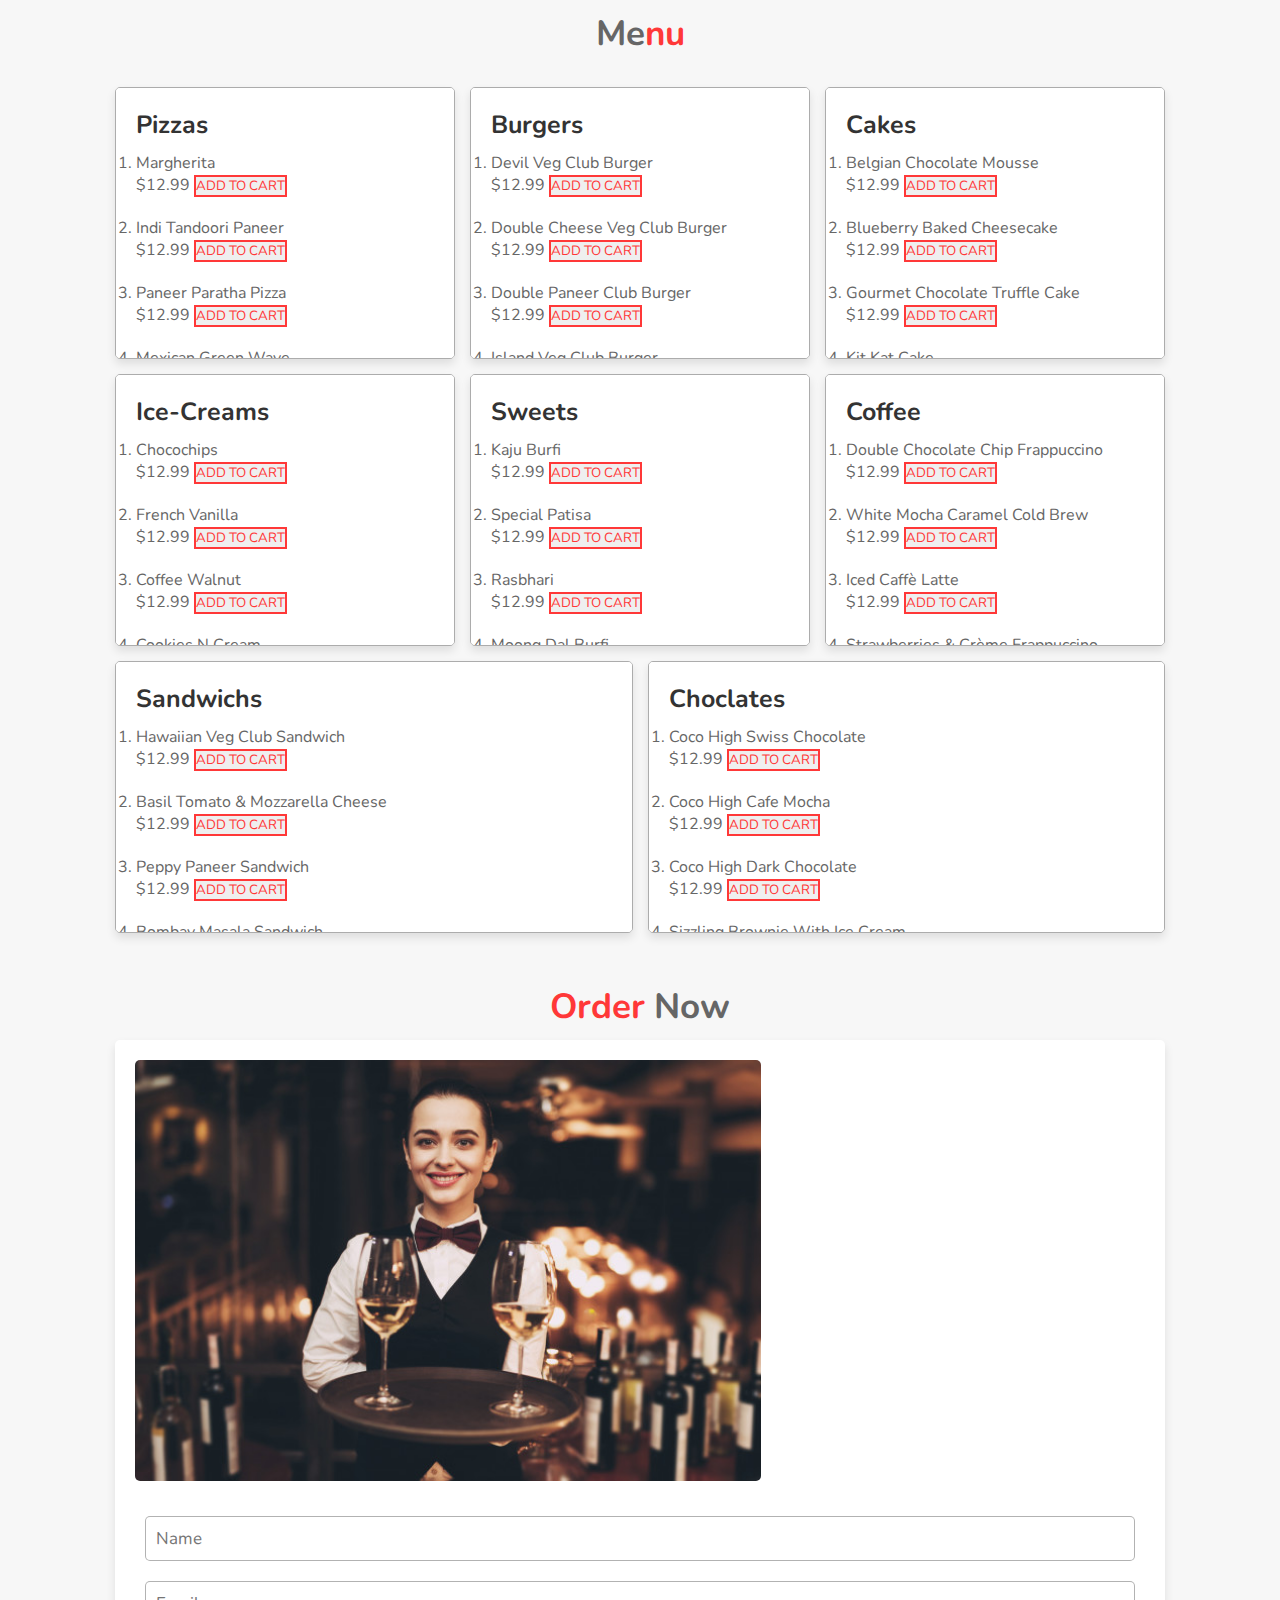
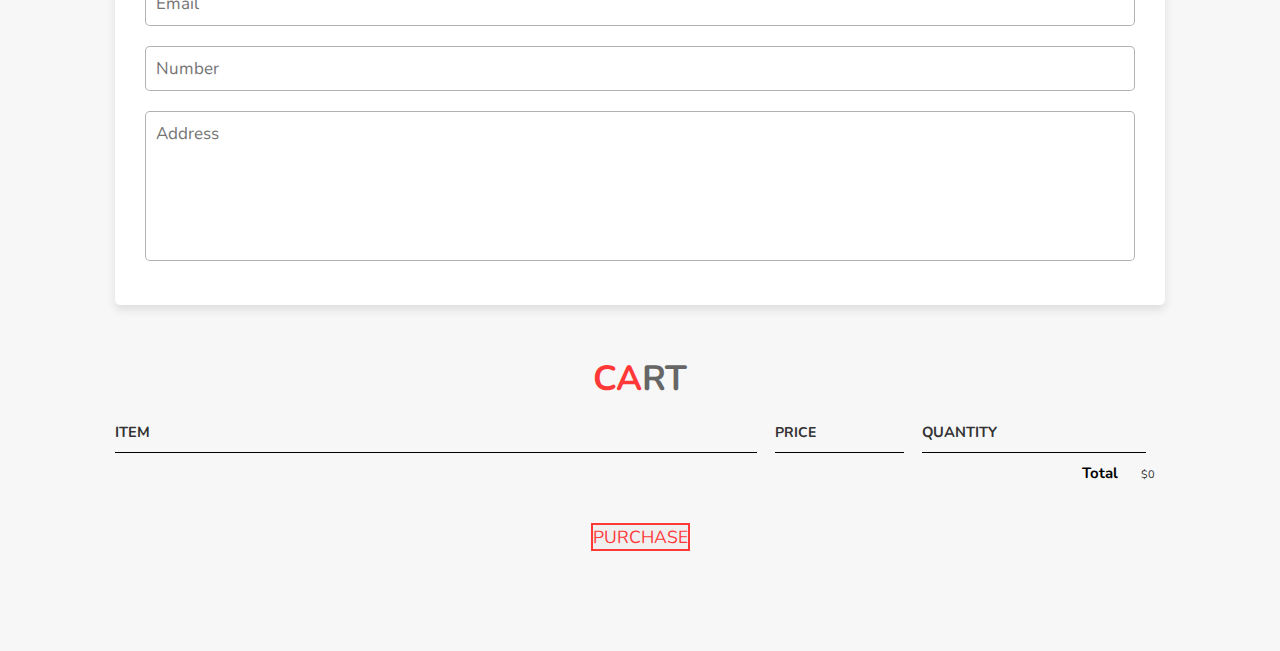
==== Ordernow.html @ 8b0af30a "Added menu page" ====
<!DOCTYPE html>
<html lang="en">
  <head>
    <meta charset="UTF-8" />
    <meta http-equiv="X-UA-Compatible" content="IE=edge" />
    <meta name="viewport" content="width=device-width, initial-scale=1.0" />
    <title>Document</title>
    <link rel="stylesheet" href="menu.css" />
    <script src="menu.js" async></script>
    

    <!-- custom css file link  -->
    
  </head>
  <body>
    <h1 class="heading">Me<span>nu</span></h1>
    <!-- menu section starts -->
    <section class="speciality" id="speciality">
  
        <div class="box-container">
          <div class="box">
            <div class="content">
              <h3>Pizzas</h3>
             <ol>
                <li class ="shop-item"><div class="shop-item-title">Margherita</div><div class="shop-item-details"> <span class="shop-item-price">$12.99</span>
                  <button class="btn btn-primary shop-item-button" type="button">ADD TO CART</button></div></li>
                <li class ="shop-item"><div class="shop-item-title">Indi Tandoori Paneer</div><div class="shop-item-details"> <span class="shop-item-price">$12.99</span>
                  <button class="btn btn-primary shop-item-button" type="button">ADD TO CART</button></div></li>
                <li class ="shop-item"><div class="shop-item-title">Paneer Paratha Pizza</div><div class="shop-item-details"> <span class="shop-item-price">$12.99</span>
                  <button class="btn btn-primary shop-item-button" type="button">ADD TO CART</button></div></li>
                <li class ="shop-item"><div class="shop-item-title">Mexican Green Wave</div><div class="shop-item-details"> <span class="shop-item-price">$12.99</span>
                  <button class="btn btn-primary shop-item-button" type="button">ADD TO CART</button></div></li>
                <li class ="shop-item"><div class="shop-item-title">Moroccan Spice Pasta Pizza</div><div class="shop-item-details"> <span class="shop-item-price">$12.99</span>
                  <button class="btn btn-primary shop-item-button" type="button">ADD TO CART</button></div></li>
               
             </ol>
            </div>
          </div>
          <div class="box">
            <div class="content">
              <h3>Burgers</h3>
             <ol>
                <li class ="shop-item"><div class="shop-item-title">Devil Veg Club Burger</div>
                  <div class="shop-item-details"> <span class="shop-item-price">$12.99</span>
                  <button class="btn btn-primary shop-item-button" type="button">ADD TO CART</button></div>
                </li>
                <li class ="shop-item"><div class="shop-item-title">Double Cheese Veg Club Burger</div><div class="shop-item-details"> <span class="shop-item-price">$12.99</span>
                  <button class="btn btn-primary shop-item-button" type="button">ADD TO CART</button></div></li>
                <li class ="shop-item"><div class="shop-item-title">Double Paneer Club Burger</div><div class="shop-item-details"> <span class="shop-item-price">$12.99</span>
                  <button class="btn btn-primary shop-item-button" type="button">ADD TO CART</button></div></li>
                <li class ="shop-item"><div class="shop-item-title">Island Veg Club Burger</div><div class="shop-item-details"> <span class="shop-item-price">$12.99</span>
                  <button class="btn btn-primary shop-item-button" type="button">ADD TO CART</button></div></li>
                <li class ="shop-item"><div class="shop-item-title">Devil Chicken Club Burge</div><div class="shop-item-details"> <span class="shop-item-price">$12.99</span>
                  <button class="btn btn-primary shop-item-button" type="button">ADD TO CART</button></div></li>
               
             </ol>
            </div>
          </div> <div class="box">
            <div class="content">
              <h3>Cakes</h3>
             <ol>
               <li class ="shop-item"><div class="shop-item-title">Belgian Chocolate Mousse</div><div class="shop-item-details"> <span class="shop-item-price">$12.99</span>
                  <button class="btn btn-primary shop-item-button" type="button">ADD TO CART</button></div></li>
               <li class ="shop-item"><div class="shop-item-title">Blueberry Baked Cheesecake</div><div class="shop-item-details"> <span class="shop-item-price">$12.99</span>
                  <button class="btn btn-primary shop-item-button" type="button">ADD TO CART</button></div></li>
                <li class ="shop-item"><div class="shop-item-title">Gourmet Chocolate Truffle Cake</div><div class="shop-item-details"> <span class="shop-item-price">$12.99</span>
                  <button class="btn btn-primary shop-item-button" type="button">ADD TO CART</button></div></li>
                <li class ="shop-item"><div class="shop-item-title">Kit Kat Cake</div><div class="shop-item-details"> <span class="shop-item-price">$12.99</span>
                  <button class="btn btn-primary shop-item-button" type="button">ADD TO CART</button></div></li>
                <li class ="shop-item"><div class="shop-item-title">Lotus Biscoff Cheesecake</div><div class="shop-item-details"> <span class="shop-item-price">$12.99</span>
                  <button class="btn btn-primary shop-item-button" type="button">ADD TO CART</button></div></li>
               
             </ol>
            </div>
          </div> <div class="box">
            <div class="content">
              <h3>ice-creams</h3>
             <ol>
                <li class ="shop-item"><div class="shop-item-title">Chocochips</div><div class="shop-item-details"> <span class="shop-item-price">$12.99</span>
                  <button class="btn btn-primary shop-item-button" type="button">ADD TO CART</button></div></li>
                <li class ="shop-item"><div class="shop-item-title">French Vanilla</div><div class="shop-item-details"> <span class="shop-item-price">$12.99</span>
                  <button class="btn btn-primary shop-item-button" type="button">ADD TO CART</button></div></li>
                <li class ="shop-item"><div class="shop-item-title">Coffee Walnut</div><div class="shop-item-details"> <span class="shop-item-price">$12.99</span>
                  <button class="btn btn-primary shop-item-button" type="button">ADD TO CART</button></div></li>
                <li class ="shop-item"><div class="shop-item-title">Cookies N Cream</div><div class="shop-item-details"> <span class="shop-item-price">$12.99</span>
                  <button class="btn btn-primary shop-item-button" type="button">ADD TO CART</button></div></li>
                <li class ="shop-item"><div class="shop-item-title">Alphonso Mango</div><div class="shop-item-details"> <span class="shop-item-price">$12.99</span>
                  <button class="btn btn-primary shop-item-button" type="button">ADD TO CART</button></div></li>
                
             </ol>
            </div>
          </div> <div class="box">
            <div class="content">
              <h3>Sweets</h3>
             <ol>
                <li class ="shop-item"><div class="shop-item-title">Kaju Burfi</div><div class="shop-item-details"><span class="shop-item-price">$12.99</span>
                  <button class="btn btn-primary shop-item-button" type="button">ADD TO CART</button></li>
                <li class ="shop-item"><div class="shop-item-title">Special Patisa</div><div class="shop-item-details"> <span class="shop-item-price">$12.99</span>
                  <button class="btn btn-primary shop-item-button" type="button">ADD TO CART</button></div></li>
                <li class ="shop-item"><div class="shop-item-title">Rasbhari</div><div class="shop-item-details"><span class="shop-item-price">$12.99</span>
                  <button class="btn btn-primary shop-item-button" type="button">ADD TO CART</button></li>
                <li class ="shop-item"><div class="shop-item-title">Moong Dal Burfi</div><div class="shop-item-details"><span class="shop-item-price">$12.99</span>
                  <button class="btn btn-primary shop-item-button" type="button">ADD TO CART</button></li>
                <li class ="shop-item"><div class="shop-item-title">Pista Badam Burfi</div><div class="shop-item-details"> <span class="shop-item-price">$12.99</span>
                  <button class="btn btn-primary shop-item-button" type="button">ADD TO CART</button></div></li>
               
             </ol>
            </div>
          </div> 
          <div class="box">
            <div class="content">
              <h3>Coffee</h3>
             <ol>
                <li class ="shop-item"><div class="shop-item-title">Double Chocolate Chip Frappuccino</div><div class="shop-item-details"> <span class="shop-item-price">$12.99</span>
                  <button class="btn btn-primary shop-item-button" type="button">ADD TO CART</button></div></li>
                <li class ="shop-item"><div class="shop-item-title">White mocha caramel Cold Brew</div><div class="shop-item-details"> <span class="shop-item-price">$12.99</span>
                  <button class="btn btn-primary shop-item-button" type="button">ADD TO CART</button></div></li>
                <li class ="shop-item"><div class="shop-item-title">Iced Caffè Latte</div><div class="shop-item-details"> <span class="shop-item-price">$12.99</span>
                  <button class="btn btn-primary shop-item-button" type="button">ADD TO CART</button></div></li>
                <li class ="shop-item"><div class="shop-item-title">Strawberries & Crème Frappuccino</div><div class="shop-item-details"> <span class="shop-item-price">$12.99</span>
                  <button class="btn btn-primary shop-item-button" type="button">ADD TO CART</button></div></li>
                <li class ="shop-item"><div class="shop-item-title">Caramel Java Chip Frappuccino</div><div class="shop-item-details"> <span class="shop-item-price">$12.99</span>
                  <button class="btn btn-primary shop-item-button" type="button">ADD TO CART</button></div></li>
                
             </ol>
            </div>
          </div>
          <div class="box">
            <div class="content">
              <h3>Sandwichs</h3>
             <ol>
                <li class ="shop-item"><div class="shop-item-title">Hawaiian Veg Club Sandwich</div><div class="shop-item-details"> <span class="shop-item-price">$12.99</span>
                  <button class="btn btn-primary shop-item-button" type="button">ADD TO CART</button></div></li>
                <li class ="shop-item"><div class="shop-item-title">Basil Tomato & Mozzarella Cheese</div><div class="shop-item-details"> <span class="shop-item-price">$12.99</span>
                  <button class="btn btn-primary shop-item-button" type="button">ADD TO CART</button></div></li>
                <li class ="shop-item"><div class="shop-item-title">Peppy Paneer Sandwich</div><div class="shop-item-details"> <span class="shop-item-price">$12.99</span>
                  <button class="btn btn-primary shop-item-button" type="button">ADD TO CART</button></div></li>
                <li class ="shop-item"><div class="shop-item-title">Bombay Masala Sandwich</div><div class="shop-item-details"> <span class="shop-item-price">$12.99</span>
                  <button class="btn btn-primary shop-item-button" type="button">ADD TO CART</button></div></li>
                <li class ="shop-item"><div class="shop-item-title">Cheese Coleslow</div><div class="shop-item-details"> <span class="shop-item-price">$12.99</span>
                  <button class="btn btn-primary shop-item-button" type="button">ADD TO CART</button></div></li>
             </ol>
            </div>
          </div>
          <div class="box">
            <div class="content">
              <h3>Choclates</h3>
             <ol>
                <li class ="shop-item"><div class="shop-item-title">Coco High Swiss Chocolate</div><div class="shop-item-details"> <span class="shop-item-price">$12.99</span>
                  <button class="btn btn-primary shop-item-button" type="button">ADD TO CART</button></div></li>
                <li class ="shop-item"><div class="shop-item-title">Coco High Cafe Mocha</div><div class="shop-item-details"> <span class="shop-item-price">$12.99</span>
                  <button class="btn btn-primary shop-item-button" type="button">ADD TO CART</button></div></li>
                <li class ="shop-item"><div class="shop-item-title">Coco High Dark Chocolate</div><div class="shop-item-details"> <span class="shop-item-price">$12.99</span>
                  <button class="btn btn-primary shop-item-button" type="button">ADD TO CART</button></div></li>
                <li class ="shop-item"><div class="shop-item-title">Sizzling Brownie With Ice Cream</div><div class="shop-item-details"> <span class="shop-item-price">$12.99</span>
                  <button class="btn btn-primary shop-item-button" type="button">ADD TO CART</button></div></li>
                <li class ="shop-item"><div class="shop-item-title">Walnut Brownie</div><div class="shop-item-details"> <span class="shop-item-price">$12.99</span>
                  <button class="btn btn-primary shop-item-button" type="button">ADD TO CART</button></div></li>
             </ol>
            </div>
          </div>
        </div>
      </section>
      <!-- menu section ends -->
       <!-- order  section starts -->
       <section class="order" id="order">
        <h1 class="heading"><span>order</span> now</h1>
  
        <div class="row">
          <div class="image">
            <img src="images/order-img.jpg" alt="" />
          </div>
  
          <form action="">
            <div class="inputBox">
              <input type="text" placeholder="Name" />
              <input type="email" placeholder="Email" />
            </div>
  
            <div class="inputBox">
              <input type="number" placeholder="Number" />
            </div>
  
            <textarea
              placeholder="Address"
              name=""
              id=""
              cols="30"
              rows="10"
            ></textarea>
          </form>
        </div>
      </section>
    <!-- order section ends -->
      <!-- cart section starts -->
      <section class="container content-section">
        <h1 class="section-header heading"><span>CA</span>RT</h1>
        <div class="cart-row">
            <span class="cart-item cart-header cart-column"><h3>ITEM</h3></span>
            <span class="cart-price cart-header cart-column"><h3>PRICE</h3></span>
            <span class="cart-quantity cart-header cart-column"><h3>QUANTITY</h3>
            </span>
        </div>
        <div class="cart-items">
        </div>
        <div class="cart-total">
            <strong class="cart-total-title">Total</strong>
            <span class="cart-total-price">$0</span>
        </div>
        <button class="btn btn-primary btn-purchase" type="button">PURCHASE</button>
    </section>
      <!-- cart section ends -->
  </body>
</html>
---- menu.css ----
@import url("https://fonts.googleapis.com/css2?family=Nunito:wght@200;300;400;600;700&display=swap");

:root {
  --red: #ff3838;
}

* {
  font-family: "Nunito", sans-serif;
  margin: 0;
  padding: 0;
  box-sizing: border-box;
  outline: none;
  border: none;
  text-decoration: none;
  text-transform: capitalize;
  transition: all 0.2s linear;
}

*::selection {
  background: var(--red);
  color: #fff;
}

html {
  font-size: 62.5%;
  overflow-x: hidden;
  scroll-behavior: smooth;
  scroll-padding-top: 6rem;
}

body {
  background: #f7f7f7;
}

section {
  padding: 2rem 9%;
}

.heading {
  text-align: center;
  font-size: 3.5rem;
  padding: 1rem;
  color: #666;
}

.heading span {
  color: var(--red);
}

.btn {
  
  border: 0.2rem solid var(--red);
  color: var(--red);
  cursor: pointer;

  position: relative;
  overflow: hidden;
  z-index: 0;
  
}

.btn::before {
  content: "";
  position: absolute;
  top: 0;
  right: 0;
  width: 0%;
  height: 100%;
  background: var(--red);
  transition: 0.3s linear;
  z-index: -1;
}

.btn:hover::before {
  width: 100%;
  left: 0;
}

.btn:hover {
  color: #fff;
}

.popular .box-container .box .price {
  position: absolute;
  top: 3rem;
  left: 3rem;
  background: var(--red);
  color: #fff;
  font-size: 2rem;
  padding: 0.5rem 1rem;
  border-radius: 0.5rem;
}

.speciality .box-container {
  display: flex;
  flex-wrap: wrap;
  gap: 1.5rem;
}

.speciality .box-container .box {
  flex: 1 1 30rem;
  position: relative;
  overflow: hidden;
  box-shadow: 0 0.5rem 1rem rgba(0, 0, 0, 0.1);
  border: 0.1rem solid rgba(0, 0, 0, 0.3);
  border-radius: 0.5rem;
}


.speciality .box-container .box .content {
  text-align: left;
  background: #fff;
  padding: 2rem;
  height: 270px;
}

.speciality .box-container .box .content h3 {
  font-size: 2.5rem;
  color: #333;
}

.speciality .box-container .box .content li {
  font-size: 1.6rem;
  color: #666;
  padding: 1rem 0;
}

.order .row {
  padding: 2rem;
  box-shadow: 0 0.5rem 1rem rgba(0, 0, 0, 0.1);
  background: #fff;
  display: flex;
  flex-wrap: wrap;
  gap: 1.5rem;
  border-radius: 0.5rem;
}


.order .row .image img {
  height: 100%;
  width: 100%;
  object-fit: cover;
  border-radius: 0.5rem;
}

.order .row form {
  flex: 1 1 50rem;
  padding: 1rem;
}

.order .row form .inputBox {
  display: flex;
  justify-content: space-between;
  flex-wrap: wrap;
}

.order .row form .inputBox input,
.order .row form textarea {
  padding: 1rem;
  margin: 1rem 0;
  font-size: 1.7rem;
  color: #333;
  text-transform: none;
  border: 0.1rem solid rgba(0, 0, 0, 0.3);
  border-radius: 0.5rem;
  width: 100%;
}

.order .row form textarea {
  width: 100%;
  resize: none;
  height: 15rem;
}

.order .row form .btn {
  background: none;
}

.order .row form .btn:hover {
  background: var(--red);
}
/* other code starts */
.cart-header {
  font-weight: bold;
  font-size: 1.25em;
  color: #333;
}

.cart-column {
  display: flex;
  align-items: center;
  border-bottom: 1px solid black;
  margin-right: 1.5em;
  padding-bottom: 10px;
  margin-top: 10px;
}

.cart-row {
  display: flex;
}

.cart-item {
  width: 100%;
}

.cart-price {
  width: 20%;
  font-size: 1.2em;
  color: #333;
}

.cart-quantity {
  width: 35%;
}

.cart-item-title {
  color: #333;
  margin-left: .5em;
  font-size: 1.2em;
}


.btn-danger {
  color: white;
  background-color: #EB5757;
  border: none;
  border-radius: .3em;
  font-weight: bold;
}

.btn-danger:hover {
  background-color: #CC4C4C;
}

.cart-quantity-input {
  height: 34px;
  width: 50px;
  border-radius: 5px;
  border: 1px solid #56CCF2;
  background-color: #eee;
  color: #333;
  padding: 0;
  text-align: center;
  font-size: 1.2em;
  margin-right: 25px;
}

.cart-row:last-child {
  border-bottom: 1px solid black;
}

.cart-row:last-child .cart-column {
  border: none;
}

.cart-total {
  text-align: end;
  margin-top: 10px;
  margin-right: 10px;
}

.cart-total-title {
  font-weight: bold;
  font-size: 1.5em;
  color: black;
  margin-right: 20px;
}

.cart-total-price {
  color: #333;
  font-size: 1.1em;
}

.btn-purchase {
  display: block;
  margin: 40px auto 80px auto;
  font-size: 1.75em;
}


/* media queries  */

@media (max-width: 991px) {
  html {
    font-size: 55%;
  }

  header {
    padding: 2rem;
  }

  section {
    padding: 2rem;
  }
}
@media (max-width: 450px) {
  html {
    font-size: 50%;
  }

  .order .row form .inputBox input {
    width: 100%;
  }
}
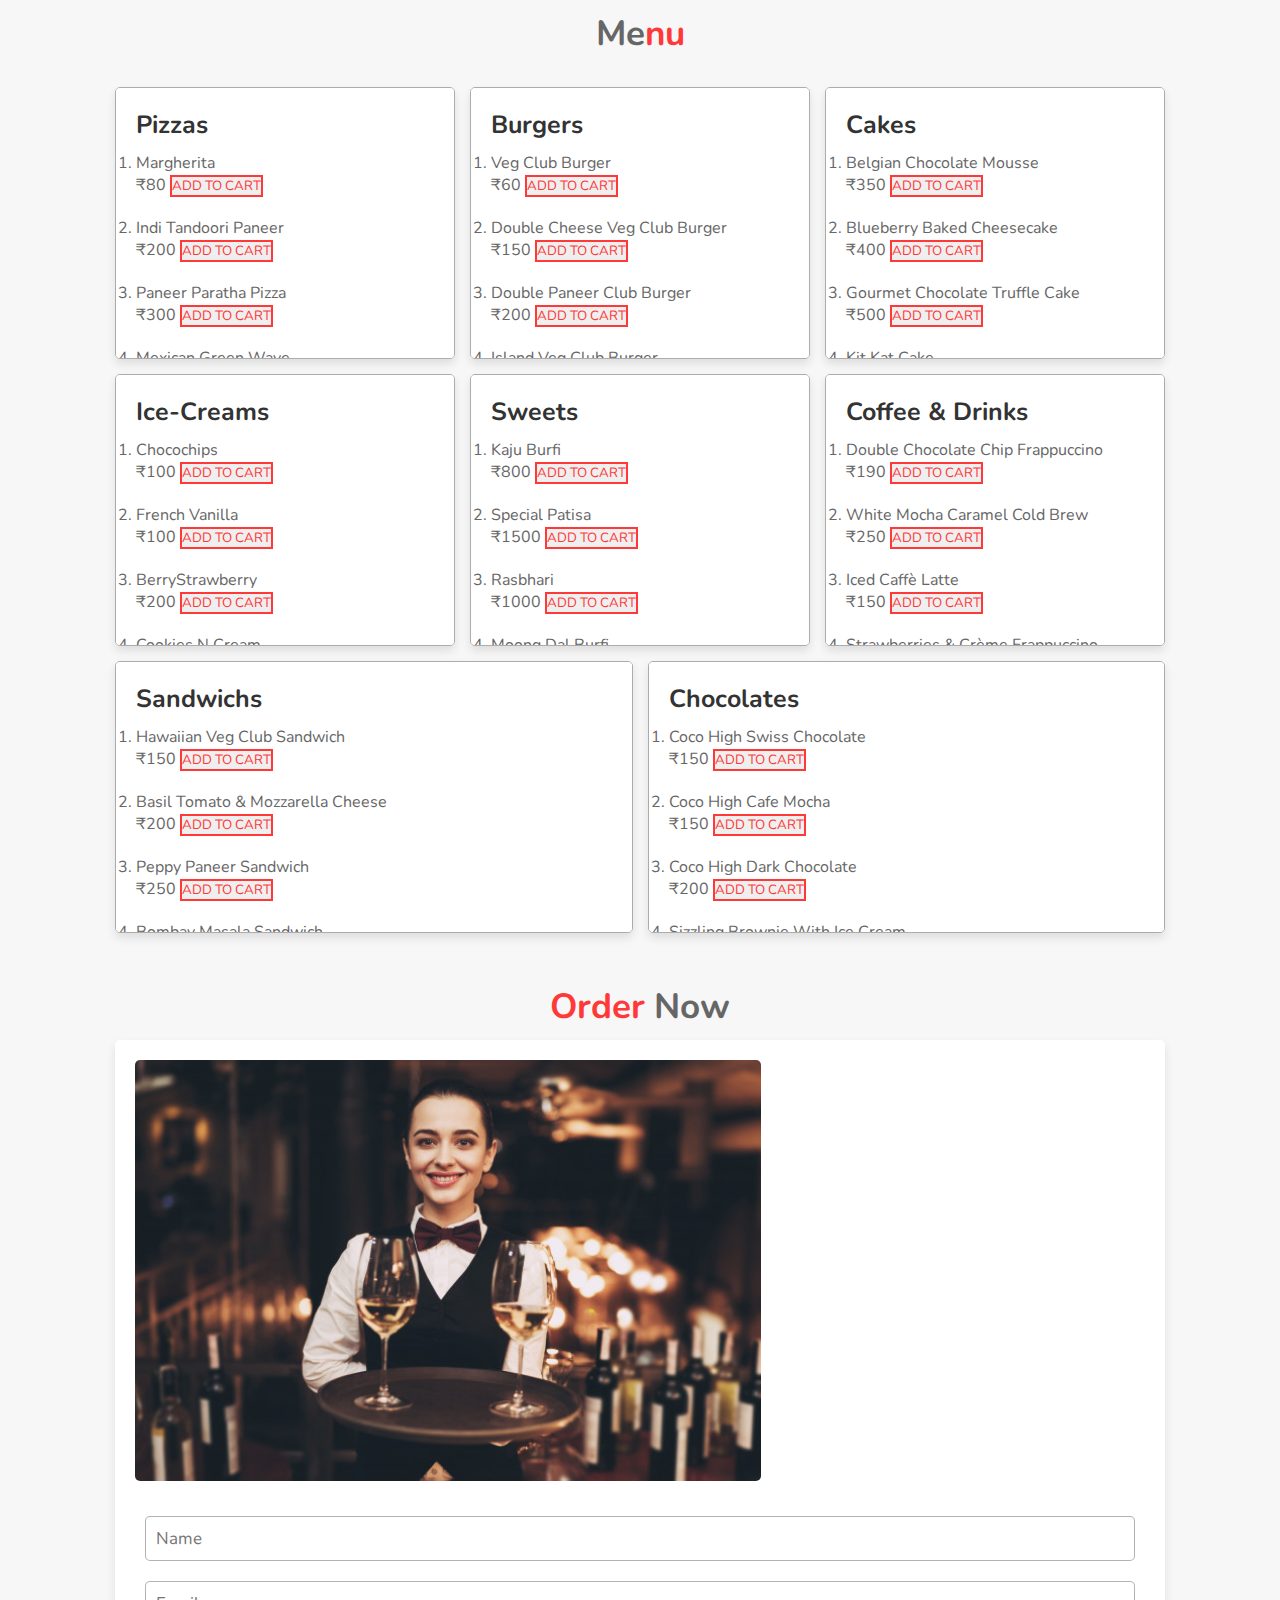
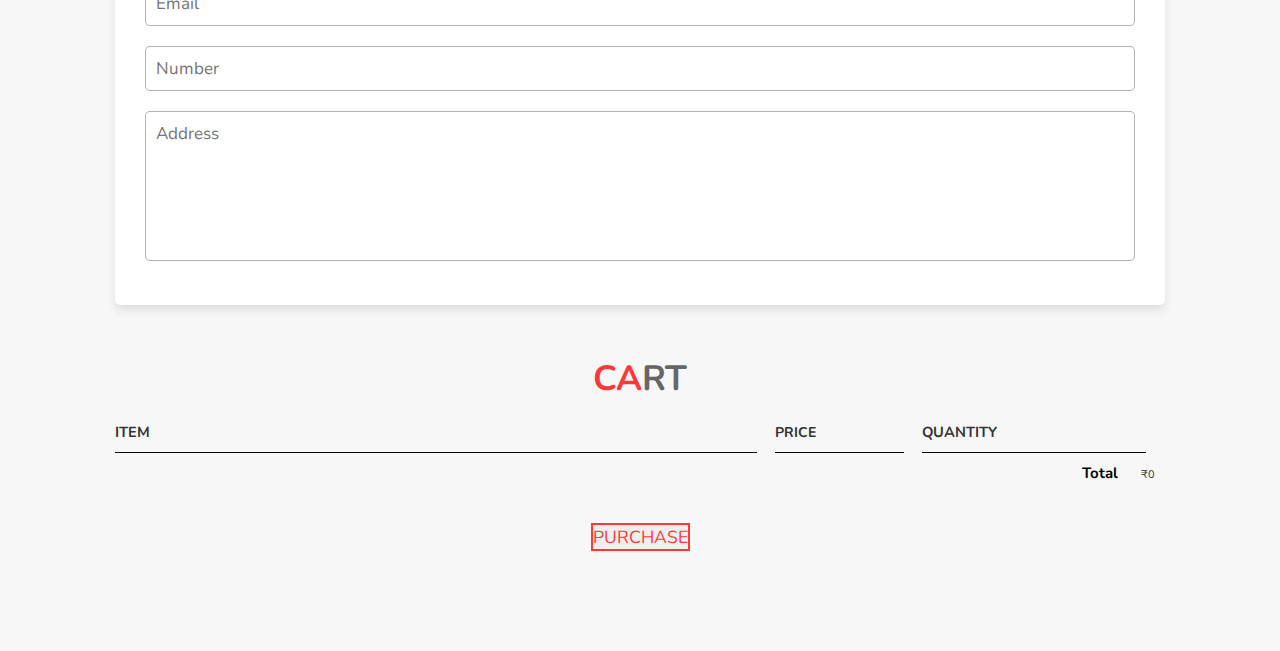
==== commit 6a11f1fb: "Update Ordernow.html" ====
--- a/Ordernow.html
+++ b/Ordernow.html
@@ -6,7 +6,7 @@
     <meta name="viewport" content="width=device-width, initial-scale=1.0" />
     <title>Document</title>
     <link rel="stylesheet" href="menu.css" />
-    <script src="menu.js" async></script>
+    
     
 
     <!-- custom css file link  -->
@@ -22,15 +22,15 @@
             <div class="content">
               <h3>Pizzas</h3>
              <ol>
-                <li class ="shop-item"><div class="shop-item-title">Margherita</div><div class="shop-item-details"> <span class="shop-item-price">$12.99</span>
-                  <button class="btn btn-primary shop-item-button" type="button">ADD TO CART</button></div></li>
-                <li class ="shop-item"><div class="shop-item-title">Indi Tandoori Paneer</div><div class="shop-item-details"> <span class="shop-item-price">$12.99</span>
-                  <button class="btn btn-primary shop-item-button" type="button">ADD TO CART</button></div></li>
-                <li class ="shop-item"><div class="shop-item-title">Paneer Paratha Pizza</div><div class="shop-item-details"> <span class="shop-item-price">$12.99</span>
-                  <button class="btn btn-primary shop-item-button" type="button">ADD TO CART</button></div></li>
-                <li class ="shop-item"><div class="shop-item-title">Mexican Green Wave</div><div class="shop-item-details"> <span class="shop-item-price">$12.99</span>
-                  <button class="btn btn-primary shop-item-button" type="button">ADD TO CART</button></div></li>
-                <li class ="shop-item"><div class="shop-item-title">Moroccan Spice Pasta Pizza</div><div class="shop-item-details"> <span class="shop-item-price">$12.99</span>
+                <li class ="shop-item"><div class="shop-item-title">Margherita</div><div class="shop-item-details"> <span class="shop-item-price">₹80</span>
+                  <button class="btn btn-primary shop-item-button" type="button">ADD TO CART</button></div></li>
+                <li class ="shop-item"><div class="shop-item-title">Indi Tandoori Paneer</div><div class="shop-item-details"> <span class="shop-item-price">₹200</span>
+                  <button class="btn btn-primary shop-item-button" type="button">ADD TO CART</button></div></li>
+                <li class ="shop-item"><div class="shop-item-title">Paneer Paratha Pizza</div><div class="shop-item-details"> <span class="shop-item-price">₹300</span>
+                  <button class="btn btn-primary shop-item-button" type="button">ADD TO CART</button></div></li>
+                <li class ="shop-item"><div class="shop-item-title">Mexican Green Wave</div><div class="shop-item-details"> <span class="shop-item-price">₹350</span>
+                  <button class="btn btn-primary shop-item-button" type="button">ADD TO CART</button></div></li>
+                <li class ="shop-item"><div class="shop-item-title">VeggieHour</div><div class="shop-item-details"> <span class="shop-item-price">₹400</span>
                   <button class="btn btn-primary shop-item-button" type="button">ADD TO CART</button></div></li>
                
              </ol>
@@ -40,17 +40,17 @@
             <div class="content">
               <h3>Burgers</h3>
              <ol>
-                <li class ="shop-item"><div class="shop-item-title">Devil Veg Club Burger</div>
-                  <div class="shop-item-details"> <span class="shop-item-price">$12.99</span>
+                <li class ="shop-item"><div class="shop-item-title"> Veg Club Burger</div>
+                  <div class="shop-item-details"> <span class="shop-item-price">₹60</span>
                   <button class="btn btn-primary shop-item-button" type="button">ADD TO CART</button></div>
                 </li>
-                <li class ="shop-item"><div class="shop-item-title">Double Cheese Veg Club Burger</div><div class="shop-item-details"> <span class="shop-item-price">$12.99</span>
-                  <button class="btn btn-primary shop-item-button" type="button">ADD TO CART</button></div></li>
-                <li class ="shop-item"><div class="shop-item-title">Double Paneer Club Burger</div><div class="shop-item-details"> <span class="shop-item-price">$12.99</span>
-                  <button class="btn btn-primary shop-item-button" type="button">ADD TO CART</button></div></li>
-                <li class ="shop-item"><div class="shop-item-title">Island Veg Club Burger</div><div class="shop-item-details"> <span class="shop-item-price">$12.99</span>
-                  <button class="btn btn-primary shop-item-button" type="button">ADD TO CART</button></div></li>
-                <li class ="shop-item"><div class="shop-item-title">Devil Chicken Club Burge</div><div class="shop-item-details"> <span class="shop-item-price">$12.99</span>
+                <li class ="shop-item"><div class="shop-item-title">Double Cheese Veg Club Burger</div><div class="shop-item-details"> <span class="shop-item-price">₹150</span>
+                  <button class="btn btn-primary shop-item-button" type="button">ADD TO CART</button></div></li>
+                <li class ="shop-item"><div class="shop-item-title">Double Paneer Club Burger</div><div class="shop-item-details"> <span class="shop-item-price">₹200</span>
+                  <button class="btn btn-primary shop-item-button" type="button">ADD TO CART</button></div></li>
+                <li class ="shop-item"><div class="shop-item-title">Island Veg Club Burger</div><div class="shop-item-details"> <span class="shop-item-price">₹200</span>
+                  <button class="btn btn-primary shop-item-button" type="button">ADD TO CART</button></div></li>
+                <li class ="shop-item"><div class="shop-item-title">Cheeseburger</div><div class="shop-item-details"> <span class="shop-item-price">₹250</span>
                   <button class="btn btn-primary shop-item-button" type="button">ADD TO CART</button></div></li>
                
              </ol>
@@ -59,16 +59,18 @@
             <div class="content">
               <h3>Cakes</h3>
              <ol>
-               <li class ="shop-item"><div class="shop-item-title">Belgian Chocolate Mousse</div><div class="shop-item-details"> <span class="shop-item-price">$12.99</span>
-                  <button class="btn btn-primary shop-item-button" type="button">ADD TO CART</button></div></li>
-               <li class ="shop-item"><div class="shop-item-title">Blueberry Baked Cheesecake</div><div class="shop-item-details"> <span class="shop-item-price">$12.99</span>
-                  <button class="btn btn-primary shop-item-button" type="button">ADD TO CART</button></div></li>
-                <li class ="shop-item"><div class="shop-item-title">Gourmet Chocolate Truffle Cake</div><div class="shop-item-details"> <span class="shop-item-price">$12.99</span>
-                  <button class="btn btn-primary shop-item-button" type="button">ADD TO CART</button></div></li>
-                <li class ="shop-item"><div class="shop-item-title">Kit Kat Cake</div><div class="shop-item-details"> <span class="shop-item-price">$12.99</span>
-                  <button class="btn btn-primary shop-item-button" type="button">ADD TO CART</button></div></li>
-                <li class ="shop-item"><div class="shop-item-title">Lotus Biscoff Cheesecake</div><div class="shop-item-details"> <span class="shop-item-price">$12.99</span>
-                  <button class="btn btn-primary shop-item-button" type="button">ADD TO CART</button></div></li>
+               <li class ="shop-item"><div class="shop-item-title">Belgian Chocolate Mousse</div><div class="shop-item-details"> <span class="shop-item-price">₹350</span>
+                  <button class="btn btn-primary shop-item-button" type="button">ADD TO CART</button></div></li>
+               <li class ="shop-item"><div class="shop-item-title">Blueberry Baked Cheesecake</div><div class="shop-item-details"> <span class="shop-item-price">₹400</span>
+                  <button class="btn btn-primary shop-item-button" type="button">ADD TO CART</button></div></li>
+                <li class ="shop-item"><div class="shop-item-title">Gourmet Chocolate Truffle Cake</div><div class="shop-item-details"> <span class="shop-item-price">₹500</span>
+                  <button class="btn btn-primary shop-item-button" type="button">ADD TO CART</button></div></li>
+                <li class ="shop-item"><div class="shop-item-title">Kit Kat Cake</div><div class="shop-item-details"> <span class="shop-item-price">₹650</span>
+                  <button class="btn btn-primary shop-item-button" type="button">ADD TO CART</button></div></li>
+                <li class ="shop-item"><div class="shop-item-title">Lotus Biscoff Cheesecake</div><div class="shop-item-details"> <span class="shop-item-price">₹600</span>
+                  <button class="btn btn-primary shop-item-button" type="button">ADD TO CART</button></div></li>
+                  <li class ="shop-item"><div class="shop-item-title">Choclate Cake</div><div class="shop-item-details"> <span class="shop-item-price">₹550</span>
+                    <button class="btn btn-primary shop-item-button" type="button">ADD TO CART</button></div></li>
                
              </ol>
             </div>
@@ -76,15 +78,15 @@
             <div class="content">
               <h3>ice-creams</h3>
              <ol>
-                <li class ="shop-item"><div class="shop-item-title">Chocochips</div><div class="shop-item-details"> <span class="shop-item-price">$12.99</span>
-                  <button class="btn btn-primary shop-item-button" type="button">ADD TO CART</button></div></li>
-                <li class ="shop-item"><div class="shop-item-title">French Vanilla</div><div class="shop-item-details"> <span class="shop-item-price">$12.99</span>
-                  <button class="btn btn-primary shop-item-button" type="button">ADD TO CART</button></div></li>
-                <li class ="shop-item"><div class="shop-item-title">Coffee Walnut</div><div class="shop-item-details"> <span class="shop-item-price">$12.99</span>
-                  <button class="btn btn-primary shop-item-button" type="button">ADD TO CART</button></div></li>
-                <li class ="shop-item"><div class="shop-item-title">Cookies N Cream</div><div class="shop-item-details"> <span class="shop-item-price">$12.99</span>
-                  <button class="btn btn-primary shop-item-button" type="button">ADD TO CART</button></div></li>
-                <li class ="shop-item"><div class="shop-item-title">Alphonso Mango</div><div class="shop-item-details"> <span class="shop-item-price">$12.99</span>
+                <li class ="shop-item"><div class="shop-item-title">Chocochips</div><div class="shop-item-details"> <span class="shop-item-price">₹100</span>
+                  <button class="btn btn-primary shop-item-button" type="button">ADD TO CART</button></div></li>
+                <li class ="shop-item"><div class="shop-item-title">French Vanilla</div><div class="shop-item-details"> <span class="shop-item-price">₹100</span>
+                  <button class="btn btn-primary shop-item-button" type="button">ADD TO CART</button></div></li>
+                <li class ="shop-item"><div class="shop-item-title">BerryStrawberry</div><div class="shop-item-details"> <span class="shop-item-price">₹200</span>
+                  <button class="btn btn-primary shop-item-button" type="button">ADD TO CART</button></div></li>
+                <li class ="shop-item"><div class="shop-item-title">Cookies N Cream</div><div class="shop-item-details"> <span class="shop-item-price">₹250</span>
+                  <button class="btn btn-primary shop-item-button" type="button">ADD TO CART</button></div></li>
+                <li class ="shop-item"><div class="shop-item-title">Alphonso Mango</div><div class="shop-item-details"> <span class="shop-item-price">₹150</span>
                   <button class="btn btn-primary shop-item-button" type="button">ADD TO CART</button></div></li>
                 
              </ol>
@@ -93,15 +95,15 @@
             <div class="content">
               <h3>Sweets</h3>
              <ol>
-                <li class ="shop-item"><div class="shop-item-title">Kaju Burfi</div><div class="shop-item-details"><span class="shop-item-price">$12.99</span>
+                <li class ="shop-item"><div class="shop-item-title">Kaju Burfi</div><div class="shop-item-details"><span class="shop-item-price">₹800</span>
                   <button class="btn btn-primary shop-item-button" type="button">ADD TO CART</button></li>
-                <li class ="shop-item"><div class="shop-item-title">Special Patisa</div><div class="shop-item-details"> <span class="shop-item-price">$12.99</span>
-                  <button class="btn btn-primary shop-item-button" type="button">ADD TO CART</button></div></li>
-                <li class ="shop-item"><div class="shop-item-title">Rasbhari</div><div class="shop-item-details"><span class="shop-item-price">$12.99</span>
+                <li class ="shop-item"><div class="shop-item-title">Special Patisa</div><div class="shop-item-details"> <span class="shop-item-price">₹1500</span>
+                  <button class="btn btn-primary shop-item-button" type="button">ADD TO CART</button></div></li>
+                <li class ="shop-item"><div class="shop-item-title">Rasbhari</div><div class="shop-item-details"><span class="shop-item-price">₹1000</span>
                   <button class="btn btn-primary shop-item-button" type="button">ADD TO CART</button></li>
-                <li class ="shop-item"><div class="shop-item-title">Moong Dal Burfi</div><div class="shop-item-details"><span class="shop-item-price">$12.99</span>
+                <li class ="shop-item"><div class="shop-item-title">Moong Dal Burfi</div><div class="shop-item-details"><span class="shop-item-price">₹1400</span>
                   <button class="btn btn-primary shop-item-button" type="button">ADD TO CART</button></li>
-                <li class ="shop-item"><div class="shop-item-title">Pista Badam Burfi</div><div class="shop-item-details"> <span class="shop-item-price">$12.99</span>
+                <li class ="shop-item"><div class="shop-item-title">Pista Badam Burfi</div><div class="shop-item-details"> <span class="shop-item-price">₹2000</span>
                   <button class="btn btn-primary shop-item-button" type="button">ADD TO CART</button></div></li>
                
              </ol>
@@ -109,18 +111,20 @@
           </div> 
           <div class="box">
             <div class="content">
-              <h3>Coffee</h3>
-             <ol>
-                <li class ="shop-item"><div class="shop-item-title">Double Chocolate Chip Frappuccino</div><div class="shop-item-details"> <span class="shop-item-price">$12.99</span>
-                  <button class="btn btn-primary shop-item-button" type="button">ADD TO CART</button></div></li>
-                <li class ="shop-item"><div class="shop-item-title">White mocha caramel Cold Brew</div><div class="shop-item-details"> <span class="shop-item-price">$12.99</span>
-                  <button class="btn btn-primary shop-item-button" type="button">ADD TO CART</button></div></li>
-                <li class ="shop-item"><div class="shop-item-title">Iced Caffè Latte</div><div class="shop-item-details"> <span class="shop-item-price">$12.99</span>
-                  <button class="btn btn-primary shop-item-button" type="button">ADD TO CART</button></div></li>
-                <li class ="shop-item"><div class="shop-item-title">Strawberries & Crème Frappuccino</div><div class="shop-item-details"> <span class="shop-item-price">$12.99</span>
-                  <button class="btn btn-primary shop-item-button" type="button">ADD TO CART</button></div></li>
-                <li class ="shop-item"><div class="shop-item-title">Caramel Java Chip Frappuccino</div><div class="shop-item-details"> <span class="shop-item-price">$12.99</span>
-                  <button class="btn btn-primary shop-item-button" type="button">ADD TO CART</button></div></li>
+              <h3>Coffee & Drinks</h3>
+             <ol>
+                <li class ="shop-item"><div class="shop-item-title">Double Chocolate Chip Frappuccino</div><div class="shop-item-details"> <span class="shop-item-price">₹190</span>
+                  <button class="btn btn-primary shop-item-button" type="button">ADD TO CART</button></div></li>
+                <li class ="shop-item"><div class="shop-item-title">White mocha caramel Cold Brew</div><div class="shop-item-details"> <span class="shop-item-price">₹250</span>
+                  <button class="btn btn-primary shop-item-button" type="button">ADD TO CART</button></div></li>
+                <li class ="shop-item"><div class="shop-item-title">Iced Caffè Latte</div><div class="shop-item-details"> <span class="shop-item-price">₹150</span>
+                  <button class="btn btn-primary shop-item-button" type="button">ADD TO CART</button></div></li>
+                <li class ="shop-item"><div class="shop-item-title">Strawberries & Crème Frappuccino</div><div class="shop-item-details"> <span class="shop-item-price">₹200</span>
+                  <button class="btn btn-primary shop-item-button" type="button">ADD TO CART</button></div></li>
+                <li class ="shop-item"><div class="shop-item-title">Caramel Java Chip Frappuccino</div><div class="shop-item-details"> <span class="shop-item-price">₹250</span>
+                  <button class="btn btn-primary shop-item-button" type="button">ADD TO CART</button></div></li>
+                  <li class ="shop-item"><div class="shop-item-title">Rose Lemonade</div><div class="shop-item-details"> <span class="shop-item-price">₹200</span>
+                    <button class="btn btn-primary shop-item-button" type="button">ADD TO CART</button></div></li>
                 
              </ol>
             </div>
@@ -129,32 +133,32 @@
             <div class="content">
               <h3>Sandwichs</h3>
              <ol>
-                <li class ="shop-item"><div class="shop-item-title">Hawaiian Veg Club Sandwich</div><div class="shop-item-details"> <span class="shop-item-price">$12.99</span>
-                  <button class="btn btn-primary shop-item-button" type="button">ADD TO CART</button></div></li>
-                <li class ="shop-item"><div class="shop-item-title">Basil Tomato & Mozzarella Cheese</div><div class="shop-item-details"> <span class="shop-item-price">$12.99</span>
-                  <button class="btn btn-primary shop-item-button" type="button">ADD TO CART</button></div></li>
-                <li class ="shop-item"><div class="shop-item-title">Peppy Paneer Sandwich</div><div class="shop-item-details"> <span class="shop-item-price">$12.99</span>
-                  <button class="btn btn-primary shop-item-button" type="button">ADD TO CART</button></div></li>
-                <li class ="shop-item"><div class="shop-item-title">Bombay Masala Sandwich</div><div class="shop-item-details"> <span class="shop-item-price">$12.99</span>
-                  <button class="btn btn-primary shop-item-button" type="button">ADD TO CART</button></div></li>
-                <li class ="shop-item"><div class="shop-item-title">Cheese Coleslow</div><div class="shop-item-details"> <span class="shop-item-price">$12.99</span>
-                  <button class="btn btn-primary shop-item-button" type="button">ADD TO CART</button></div></li>
-             </ol>
-            </div>
-          </div>
-          <div class="box">
-            <div class="content">
-              <h3>Choclates</h3>
-             <ol>
-                <li class ="shop-item"><div class="shop-item-title">Coco High Swiss Chocolate</div><div class="shop-item-details"> <span class="shop-item-price">$12.99</span>
-                  <button class="btn btn-primary shop-item-button" type="button">ADD TO CART</button></div></li>
-                <li class ="shop-item"><div class="shop-item-title">Coco High Cafe Mocha</div><div class="shop-item-details"> <span class="shop-item-price">$12.99</span>
-                  <button class="btn btn-primary shop-item-button" type="button">ADD TO CART</button></div></li>
-                <li class ="shop-item"><div class="shop-item-title">Coco High Dark Chocolate</div><div class="shop-item-details"> <span class="shop-item-price">$12.99</span>
-                  <button class="btn btn-primary shop-item-button" type="button">ADD TO CART</button></div></li>
-                <li class ="shop-item"><div class="shop-item-title">Sizzling Brownie With Ice Cream</div><div class="shop-item-details"> <span class="shop-item-price">$12.99</span>
-                  <button class="btn btn-primary shop-item-button" type="button">ADD TO CART</button></div></li>
-                <li class ="shop-item"><div class="shop-item-title">Walnut Brownie</div><div class="shop-item-details"> <span class="shop-item-price">$12.99</span>
+                <li class ="shop-item"><div class="shop-item-title">Hawaiian Veg Club Sandwich</div><div class="shop-item-details"> <span class="shop-item-price">₹150</span>
+                  <button class="btn btn-primary shop-item-button" type="button">ADD TO CART</button></div></li>
+                <li class ="shop-item"><div class="shop-item-title">Basil Tomato & Mozzarella Cheese</div><div class="shop-item-details"> <span class="shop-item-price">₹200</span>
+                  <button class="btn btn-primary shop-item-button" type="button">ADD TO CART</button></div></li>
+                <li class ="shop-item"><div class="shop-item-title">Peppy Paneer Sandwich</div><div class="shop-item-details"> <span class="shop-item-price">₹250</span>
+                  <button class="btn btn-primary shop-item-button" type="button">ADD TO CART</button></div></li>
+                <li class ="shop-item"><div class="shop-item-title">Bombay Masala Sandwich</div><div class="shop-item-details"> <span class="shop-item-price">₹180</span>
+                  <button class="btn btn-primary shop-item-button" type="button">ADD TO CART</button></div></li>
+                <li class ="shop-item"><div class="shop-item-title">Cheese Coleslow</div><div class="shop-item-details"> <span class="shop-item-price">₹100</span>
+                  <button class="btn btn-primary shop-item-button" type="button">ADD TO CART</button></div></li>
+             </ol>
+            </div>
+          </div>
+          <div class="box">
+            <div class="content">
+              <h3>Chocolates</h3>
+             <ol>
+                <li class ="shop-item"><div class="shop-item-title">Coco High Swiss Chocolate</div><div class="shop-item-details"> <span class="shop-item-price">₹150</span>
+                  <button class="btn btn-primary shop-item-button" type="button">ADD TO CART</button></div></li>
+                <li class ="shop-item"><div class="shop-item-title">Coco High Cafe Mocha</div><div class="shop-item-details"> <span class="shop-item-price">₹150</span>
+                  <button class="btn btn-primary shop-item-button" type="button">ADD TO CART</button></div></li>
+                <li class ="shop-item"><div class="shop-item-title">Coco High Dark Chocolate</div><div class="shop-item-details"> <span class="shop-item-price">₹200</span>
+                  <button class="btn btn-primary shop-item-button" type="button">ADD TO CART</button></div></li>
+                <li class ="shop-item"><div class="shop-item-title">Sizzling Brownie With Ice Cream</div><div class="shop-item-details"> <span class="shop-item-price">₹250</span>
+                  <button class="btn btn-primary shop-item-button" type="button">ADD TO CART</button></div></li>
+                <li class ="shop-item"><div class="shop-item-title">Walnut Brownie</div><div class="shop-item-details"> <span class="shop-item-price">₹200</span>
                   <button class="btn btn-primary shop-item-button" type="button">ADD TO CART</button></div></li>
              </ol>
             </div>
@@ -205,10 +209,11 @@
         </div>
         <div class="cart-total">
             <strong class="cart-total-title">Total</strong>
-            <span class="cart-total-price">$0</span>
+            <span class="cart-total-price">₹0</span>
         </div>
         <button class="btn btn-primary btn-purchase" type="button">PURCHASE</button>
     </section>
       <!-- cart section ends -->
+      <script src="menu.js" async></script>
   </body>
 </html>
